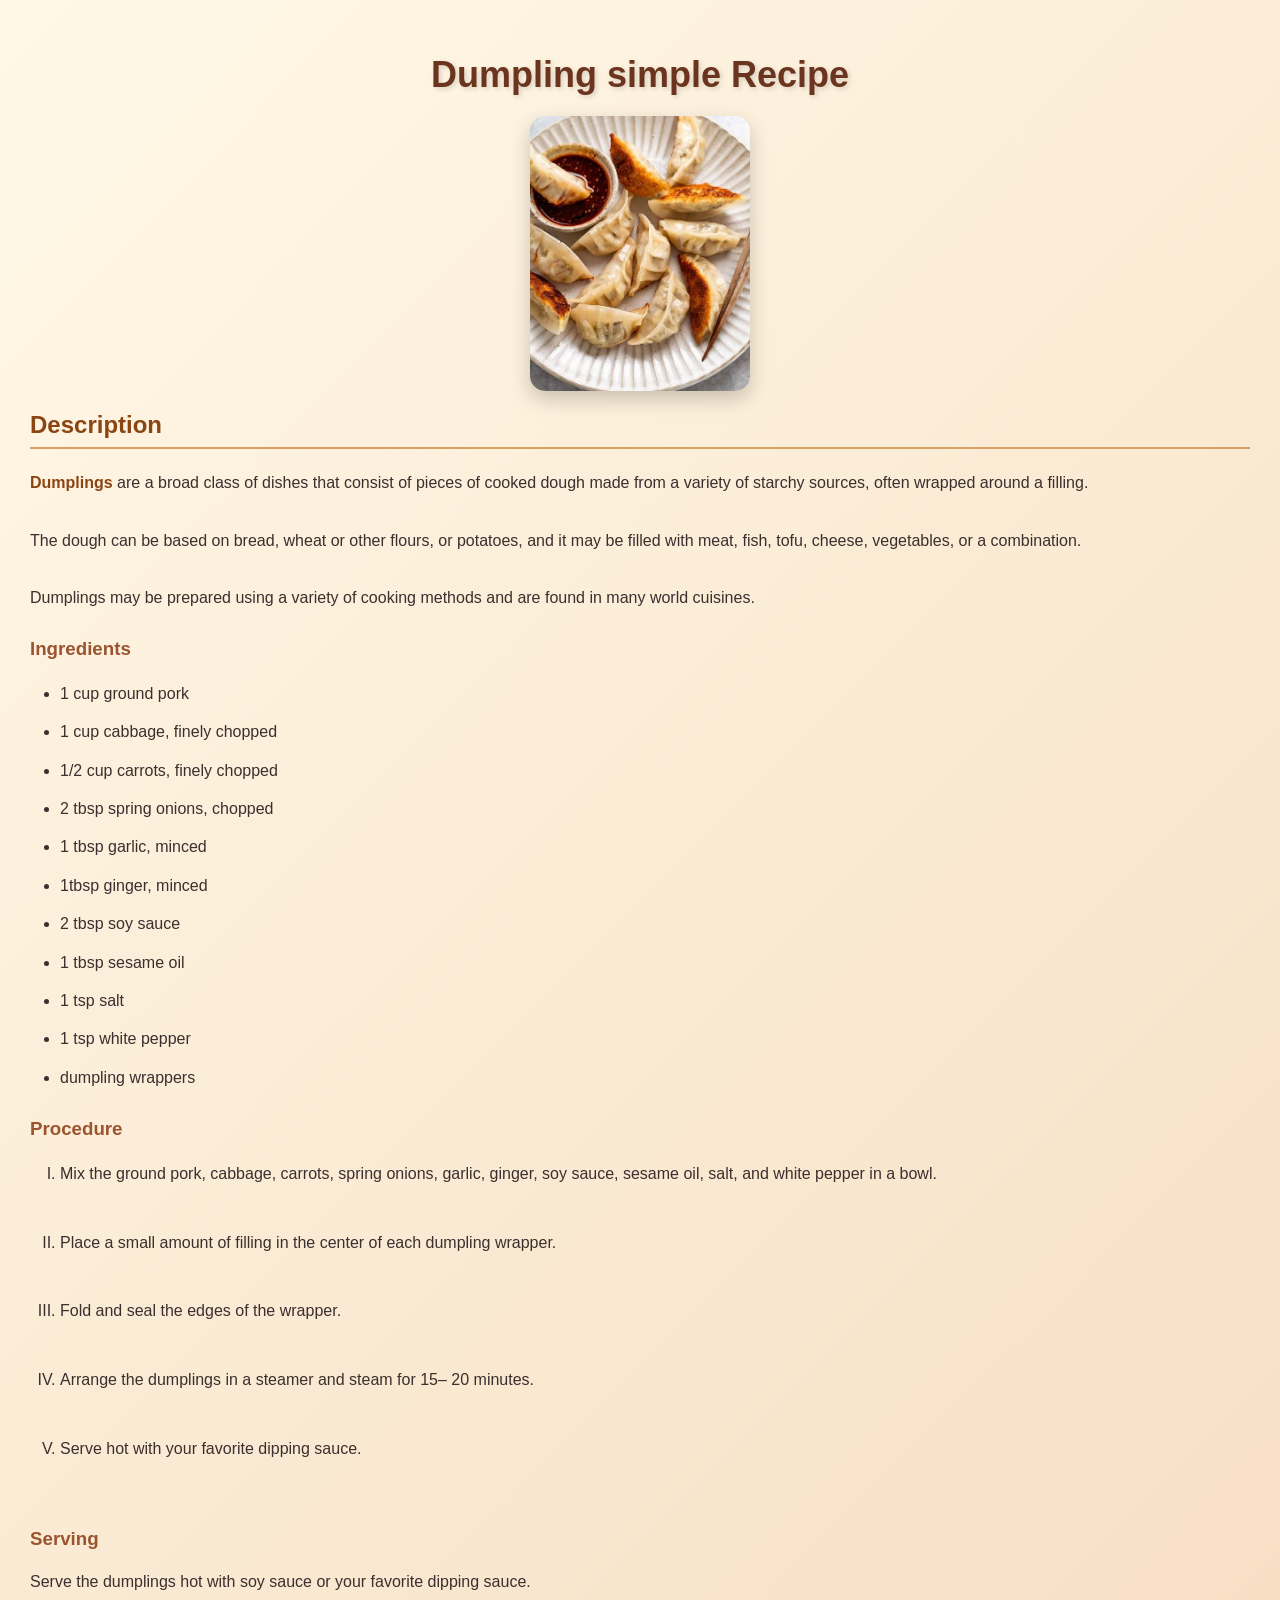
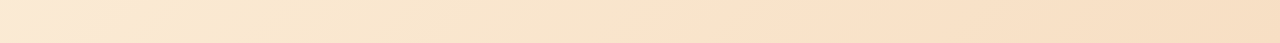
==== dumplings.html @ 4b47ac9d "Add files via upload" ====
<!DOCTYPE html>
<html>
<head>
    <title>Dumpling</title>
  <link rel="stylesheet" href="style.css">
</head>
<body>
    <h1>Dumpling simple Recipe</h1>

    <img src="dumpling.jpeg" width="200">
  
  <h2>Description</h2>

  <p><strong>Dumplings</strong> are a broad class of dishes that consist of pieces of cooked dough made from a variety of starchy sources, often wrapped around a filling.<br><br> The dough can be based on bread, wheat or other flours, or potatoes, and it may be filled with meat, fish, tofu, cheese, vegetables, or a combination.<br><br> Dumplings may be prepared using a variety of cooking methods and are found in many world cuisines.</p>

  <h3>Ingredients</h3>

  <ul type="disc">
    <li>1 cup ground pork</li>
    <li>1 cup cabbage, finely chopped</li>
    <li>1/2 cup carrots, finely chopped</li>
    <li>2 tbsp spring onions, chopped</li>
    <li>1 tbsp garlic, minced</li>
    <li>1tbsp ginger, minced</li>
    <li>2 tbsp soy sauce</li>
    <li>1 tbsp sesame oil</li>
    <li>1 tsp salt</li>
    <li>1 tsp white pepper</li>
    <li>dumpling wrappers</li>
  </ul>

  <h3>Procedure</h3>

  <ol type="I">
    
    <li>Mix the ground pork, cabbage, carrots, spring 
      onions, garlic, ginger, soy sauce, sesame oil, salt, 
      and white pepper in a bowl.</li><br>
    <li>Place a small amount of filling in the center of 
      each dumpling wrapper.</li><br>
    <li>Fold and seal the edges of the wrapper.</li><br>
    <li>Arrange the dumplings in a steamer and steam for 15–
      20 minutes.</li><br>
    <li>Serve hot with your favorite dipping sauce.</li><br>
    
  </ol>

   <h3>Serving</h3>

  <p>Serve the dumplings hot with soy sauce or your favorite 
    dipping sauce.</p>
  
</body>
</html>
---- style.css ----
* {
    box-sizing: border-box;
}

body {
    margin: 0;
    padding: 30px;
    font-family: Arial, sans-serif;
    color: #3b2f2f;
    background: linear-gradient(135deg, #fff8e7, #f7dfc4);
}

h1 {
    text-align: center;
    font-size: 36px;
    color: #6b341f;
    margin-bottom: 20px;
    text-shadow: 2px 2px 5px rgba(0, 0, 0, 0.15);
}

h2 {
    color: #8b4513;
    border-bottom: 2px solid #d9a066;
    padding-bottom: 8px;
}

h3 {
    color: #9b542f;
    margin-top: 25px;
}

p {
    font-size: 16px;
    line-height: 1.8;
}

img {
    display: block;
    width: 220px;
    height: auto;
    margin: 20px auto;
    border-radius: 15px;
    box-shadow: 0 8px 20px rgba(0, 0, 0, 0.2);
    transition: 0.3s;
}

img:hover {
    transform: scale(1.04);
}

ul,
ol {
    line-height: 1.9;
    padding-left: 30px;
}

li {
    margin-bottom: 8px;
}

a {
    display: block;
    margin: 10px 5px;
    padding: 13px 15px;
    border-radius: 10px;
    color: #5c321f;
    background-color: rgba(255, 255, 255, 0.7);
    text-decoration: none;
    font-weight: bold;
    box-shadow: 0 3px 8px rgba(0, 0, 0, 0.1);
    transition: 0.3s;
}

a:hover {
    color: white;
    background-color: #a0522d;
    transform: translateX(5px);
}

strong {
    color: #8b4513;
}

a {
    display: block;
    padding: 10px;
    color: #7b4b2a;
    text-decoration: none;
    font-weight: bold;
    transition: 0.3s ease;
}

a:hover {
    background-color: #ead8c0;
    border-radius: 5px;
    padding-left: 15px;
}
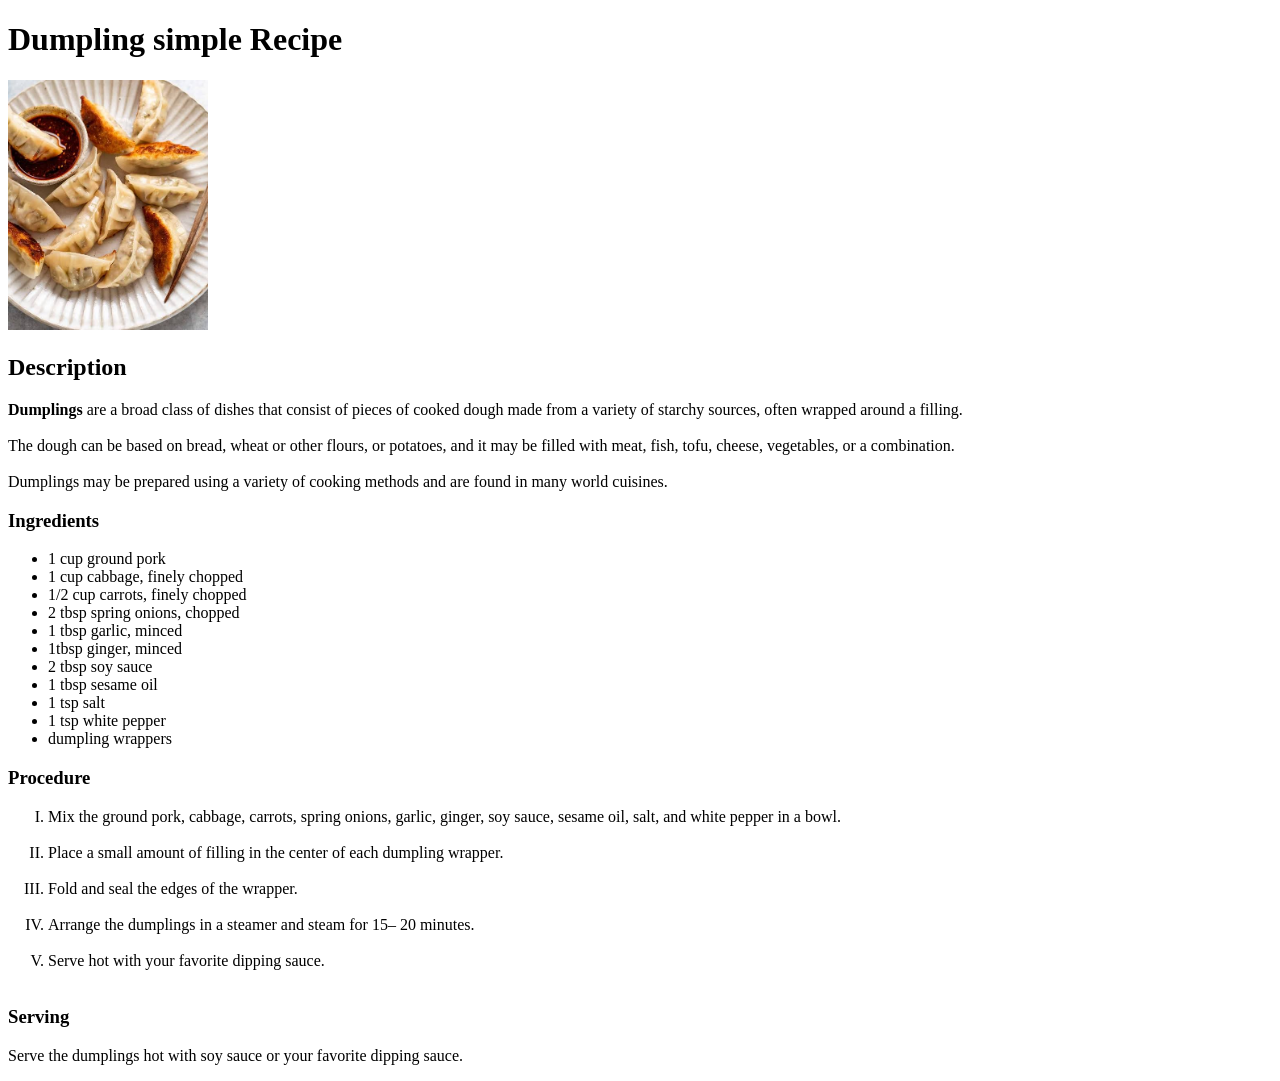
==== commit e7b85b8a: "Update dumplings.html" ====
--- a/dumplings.html
+++ b/dumplings.html
@@ -2,7 +2,6 @@
 <html>
 <head>
     <title>Dumpling</title>
-  <link rel="stylesheet" href="style.css">
 </head>
 <body>
     <h1>Dumpling simple Recipe</h1>
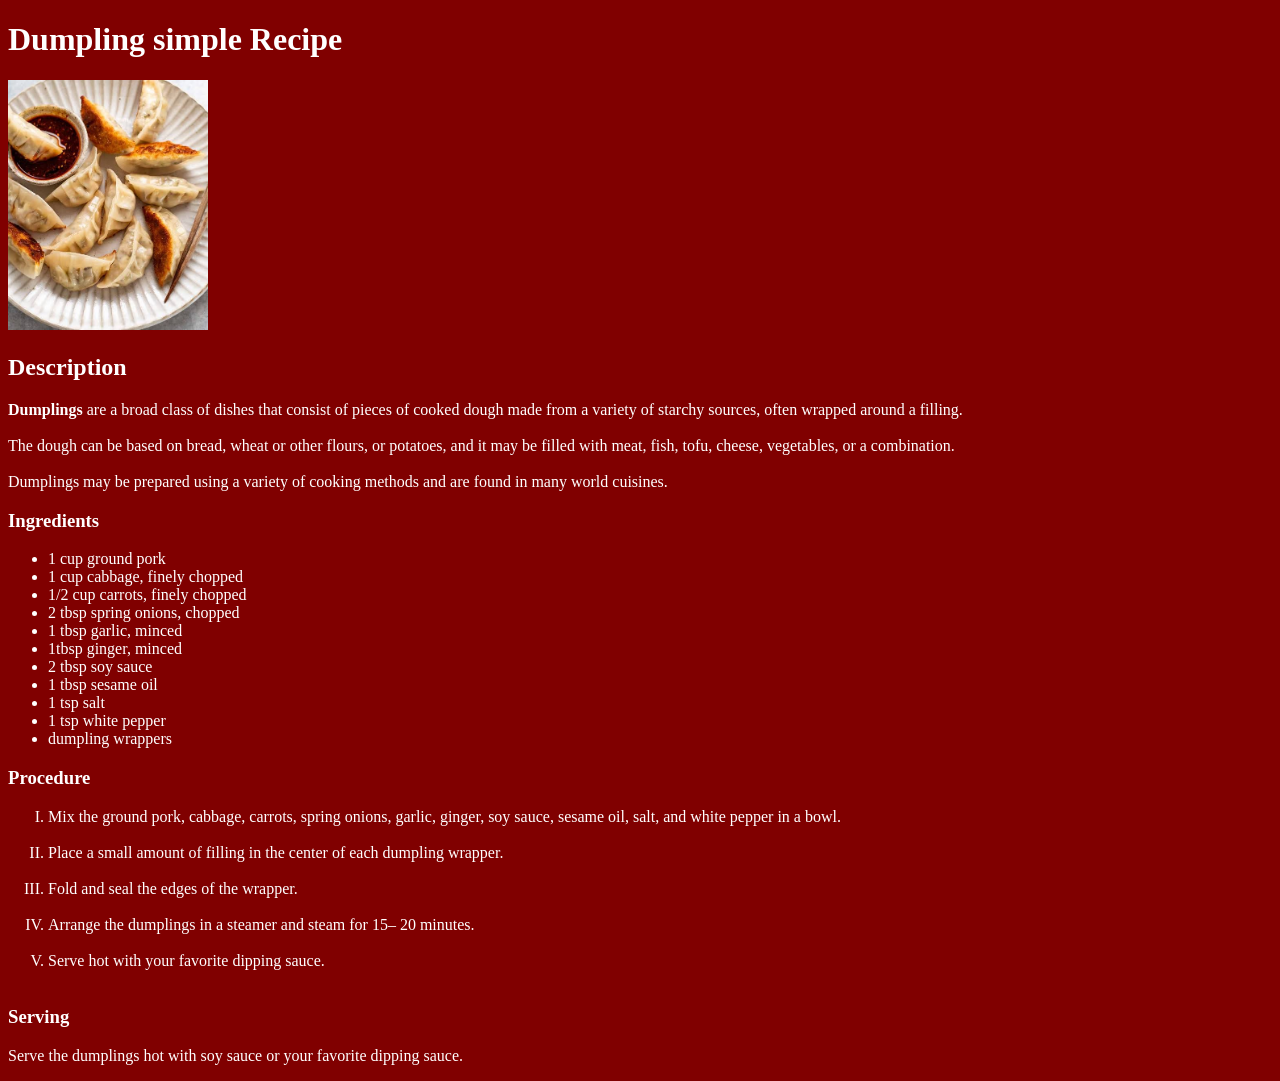
==== commit 9af9e2fe: "Change body background color to maroon" ====
--- a/dumplings.html
+++ b/dumplings.html
@@ -3,7 +3,7 @@
 <head>
     <title>Dumpling</title>
 </head>
-<body>
+<body bgcolor="maroon" text="white">
     <h1>Dumpling simple Recipe</h1>
 
     <img src="dumpling.jpeg" width="200">
@@ -50,4 +50,4 @@
     dipping sauce.</p>
   
 </body>
-</html>+</html>
